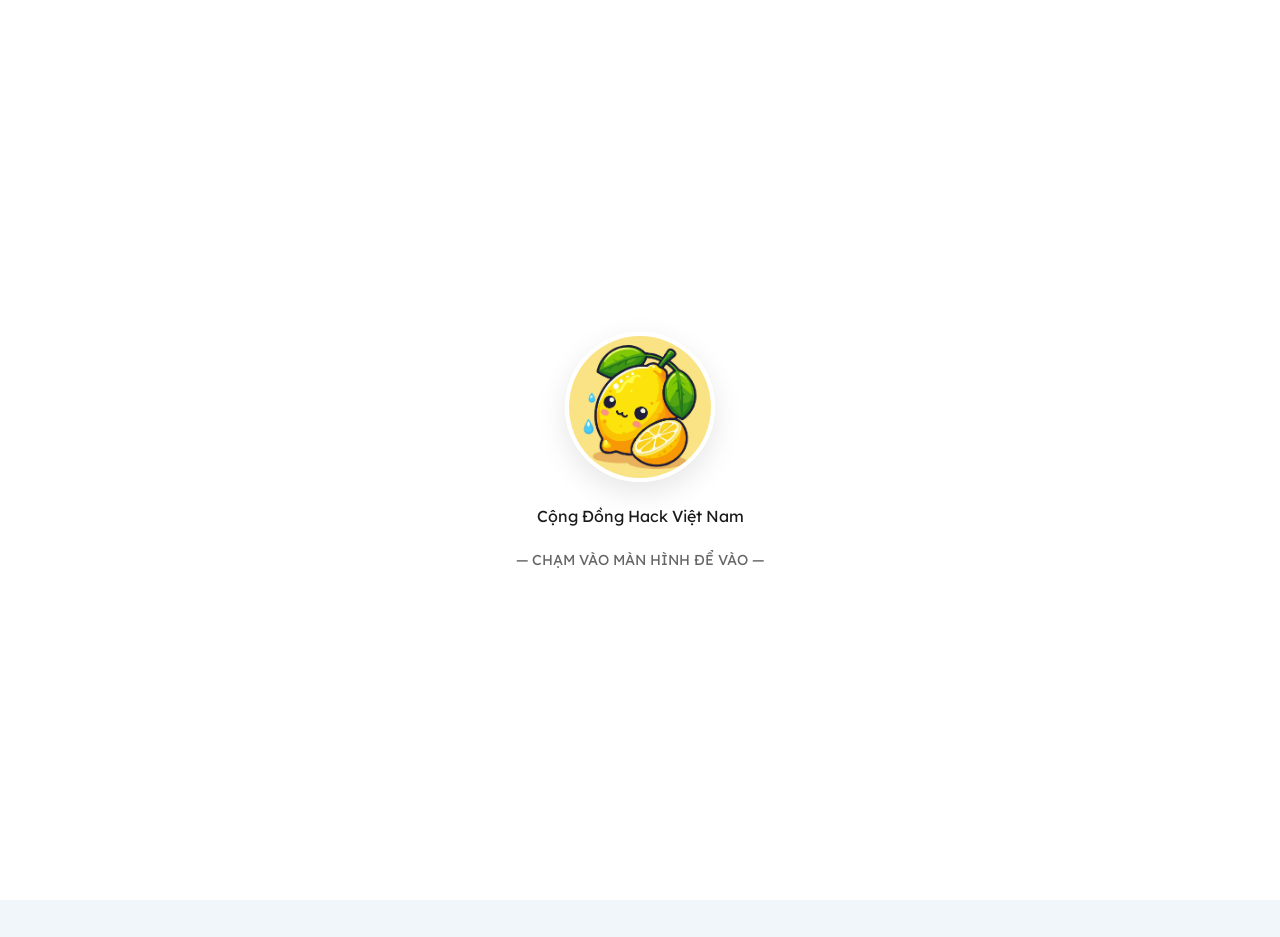
==== index.html @ 49b6e8a6 "Add files via upload" ====
<!DOCTYPE html>
<html lang="vi">
<head>
    <meta charset="UTF-8">
    <meta name="viewport" content="width=device-width, initial-scale=1.0">
    <title>L E M O N </title>
    <link rel="stylesheet" href="style.css?v=110"> 
    <link href="https://fonts.googleapis.com/css2?family=Lexend:wght@300;500;700&display=swap" rel="stylesheet">
</head>
<body>

    <div id="splash-screen" onclick="startWeb()">
        <div class="splash-content">
            <div class="splash-logo-wrapper">
                <img src="img/IMG_3541.AVIF" alt="Logo" class="splash-logo">
            </div>
            <p>Cộng Đồng Hack Việt Nam</p>
            <p style="font-size: 0.9rem; color: #666; margin-top: 25px; animation: blink 1.5s infinite;">
                — CHẠM VÀO MÀN HÌNH ĐỂ VÀO —
            </p>
        </div>
    </div>

    <div id="main-content" class="profile-container">
        <div class="logo-wrapper">
            <img src="img/IMG_3541.AVIF" alt="Logo" class="main-logo">
        </div>

        <h1 class="name">
            L E M O N  
            <span class="verified-icon">
                <svg viewBox="0 0 24 24" fill="#007aff" width="22" height="22"><path d="M22.5 12.5c0-1.58-.88-2.95-2.18-3.65.25-1.03.07-2.15-.55-3.05-.62-.9-1.63-1.45-2.73-1.55-.42-1.35-1.53-2.38-2.93-2.65-1.4-.27-2.83.25-3.66 1.35C9.62 2.05 8.19 1.53 6.79 1.8c-1.4.27-2.51 1.3-2.93 2.65-1.1.1-2.11.65-2.73 1.55-.62.9-.8 2.02-.55 3.05-1.3.7-2.18 2.07-2.18 3.65 0 1.58.88 2.95 2.18 3.65-.25 1.03-.07 2.15.55 3.05.62.9 1.63 1.45 2.73 1.55.42 1.35 1.53 2.38 2.93 2.65 1.4.27 2.83-.25 3.66-1.35 1.05.9 2.48 1.42 3.88 1.15 1.4-.27 2.51-1.3 2.93-2.65 1.1-.1 2.11-.65 2.73-1.55.62-.9.8-2.02.55-3.05 1.3-.7 2.18-2.07 2.18-3.65zm-11.67 4.1l-4.14-4.14 1.41-1.41 2.73 2.73 5.37-5.37 1.41 1.41-6.78 6.78z"></path></svg>
            </span>
        </h1>
        
        <div class="marquee-box">
            <span class="marquee-content">Hi I’m Lemon, Chúc các bạn chơi game vui vẻ !</span>
        </div>

        <div class="social-icons">
            <a href="#" class="social-btn telegram"><img src="https://upload.wikimedia.org/wikipedia/commons/8/82/Telegram_logo.svg" alt="TG"></a>
            <a href="#" class="social-btn facebook"><img src="https://upload.wikimedia.org/wikipedia/commons/b/b8/2021_Facebook_icon.svg" alt="FB"></a>
            <a href="#" class="social-btn youtube"><img src="https://upload.wikimedia.org/wikipedia/commons/0/09/YouTube_full-color_icon_%282017%29.svg" alt="YT"></a>
        </div>

        <h2 class="section-title">IPA & TOOLS</h2>

        <div class="link-card-game" onclick="openHackModal('cfl')">
            <img src="img/cf.JPG" class="game-thumb" alt="CFL">
            <div class="game-meta">
                <span class="game-title">Crossfire Legends</span>
                <span class="game-date">Bản Hack iOS & APK</span>
            </div>
            <div class="install-btn">Install</div>
        </div>

        <div class="link-card-game" onclick="openHackModal('lq')"> 
            <img src="img/lq.JPG" class="game-thumb">
            <div class="game-meta">
                <span class="game-title">Liên Quân</span>
                <span class="game-date">Mod Menu VIP</span>
            </div>
            <div class="install-btn">Install</div>
        </div>

        <div class="link-card-game" onclick="openHackModal('esign')">
            <img src="img/es.JPG" class="game-thumb" alt="ESIGN">
            <div class="game-meta">
                <span class="game-title">ESign Bypass Revoke</span>
                <span class="game-date">Tổng hợp 13 chứng chỉ mới nhất</span>
            </div>
            <div class="install-btn">Click</div>
        </div>

        <a href="https://dangdi.dev/cfl.php" class="link-card-game">
            <img src="img/gif.JPG" class="game-thumb" alt="GIF">
            <div class="game-meta">
                <span class="game-title">Nhập Giftcode Nhanh</span>
                <span class="game-date">Auto tự động nhập nhiều code một lúc</span>
            </div>
            <div class="install-btn">Click</div>
        </a>

        <a href="https://zalo.me/g/fwnup59ogullovi5tgll" class="link-card-game">
            <img src="img/zl.PNG" class="game-thumb" alt="ZALO">
            <div class="game-meta">
                <span class="game-title">Nhóm Zalo</span>
                <span class="game-date">Nhóm cập nhật hack mới nhất</span>
            </div>
            <div class="install-btn">Tham Gia</div>
        </a>

        <footer class="footer">
            <p>© 2026 Lemon Official</p>
        </footer>
    </div>

    <div id="hack-modal" class="modal-overlay" style="display: none;">
        <div class="modal-card">
            <div class="modal-header">
                <h3 id="modal-game-name">Danh Sách</h3>
                <span class="modal-close" onclick="closeHackModal()">&times;</span>
            </div>
            <div id="modal-body-list" class="modal-body" style="max-height: 450px; overflow-y: auto;">
                </div>
        </div>
    </div>

    <audio id="myAudio" loop><source src="Oggy.m4a" type="audio/mp4"></audio>
    <script src="script.js?v=115"></script>
</body>
</html>
---- style.css ----
/* ==========================================================
   GIAO DIỆN PHONG CÁCH TUMADAM MOD (LIGHT MODE) - CHERRY BLOSSOM
   HỖ TRỢ TRANG CHÍNH & TRANG CON & MODAL CHỌN HACK
   ========================================================== */

* { margin: 0; padding: 0; box-sizing: border-box; }

body {
    background-color: #f1f6fb;
    color: #1a1a1a; 
    font-family: 'Lexend', sans-serif;
    overflow-x: hidden;
}

/* --- MÀN HÌNH CHÀO --- */
#splash-screen {
    position: fixed;
    top: 0; left: 0; width: 100%; height: 100%;
    background: #ffffff;
    display: flex; justify-content: center; align-items: center;
    text-align: center;
    z-index: 9999;
    cursor: pointer;
    transition: opacity 0.8s ease, visibility 0.8s;
}

.splash-logo {
    width: 150px; 
    height: 150px;
    border-radius: 50%;
    object-fit: cover;
    border: 4px solid #fff;
    box-shadow: 0 10px 30px rgba(0,0,0,0.1);
    animation: rainbow-glow-light 4s linear infinite;
    margin-bottom: 20px;
}

/* --- NỘI DUNG CHÍNH --- */
.profile-container {
    opacity: 0; 
    transition: opacity 1s ease;
    width: 90%; 
    max-width: 430px; 
    margin: 40px auto; 
    text-align: center;
    padding-bottom: 20px;
}

.show-content { opacity: 1 !important; }

body:not(:has(#splash-screen)) .profile-container {
    opacity: 1 !important;
    display: block !important;
}

.logo-wrapper { display: flex; justify-content: center; margin-bottom: 15px; }
.main-logo {
    width: 110px; height: 110px;
    border-radius: 50%; object-fit: cover;
    border: 4px solid #fff;
    box-shadow: 0 8px 25px rgba(0,0,0,0.08);
}

.name { 
    display: flex; justify-content: center; align-items: center;
    font-size: 26px; font-weight: 700; color: #1a1a1a; margin-bottom: 10px;
}

.verified-icon { display: flex; margin-left: 6px; }

.marquee-box { width: 100%; margin: 10px 0 20px; overflow: hidden; }
.marquee-content { display: inline-block; animation: marquee 12s linear infinite; color: #888; font-size: 0.9rem; white-space: nowrap; }

/* --- NÚT MẠNG XÃ HỘI --- */
.social-icons { display: flex; justify-content: center; gap: 15px; margin-bottom: 25px; }
.social-btn {
    width: 50px; height: 50px; background: #fff; border-radius: 15px;
    display: flex; justify-content: center; align-items: center;
    transition: 0.3s; box-shadow: 0 4px 10px rgba(0,0,0,0.05);
}
.social-btn img { width: 24px; height: 24px; }
.social-btn:hover { transform: translateY(-3px); box-shadow: 0 6px 15px rgba(0,0,0,0.1); }

/* --- TIÊU ĐỀ MỤC --- */
.section-title { 
    font-size: 13px; color: #aaa; margin: 30px 0 15px; 
    letter-spacing: 1.5px; text-transform: uppercase; 
}

/* --- CÁC THẺ LINK GAME (Dạng Card có thể nhấn) --- */
.link-card-game { 
    background: #ffffff;
    display: flex; align-items: center; justify-content: space-between;
    padding: 12px 15px; border-radius: 20px;
    text-decoration: none; color: #333; 
    box-shadow: 0 4px 12px rgba(0, 0, 0, 0.03);
    transition: 0.3s; cursor: pointer; margin-bottom: 12px;
}

.game-thumb { width: 50px; height: 50px; border-radius: 12px; object-fit: cover; margin-right: 15px; }
.game-meta { display: flex; flex-direction: column; flex-grow: 1; text-align: left; margin-right: 10px; overflow: hidden; }
.game-title { font-weight: 700; font-size: 15px; color: #1a1a1a; }
.game-date { font-size: 11px; color: #999; }

.install-btn {
    background: #e1efff; color: #007aff;
    padding: 8px 16px; border-radius: 15px;
    font-size: 11px; font-weight: 700; text-transform: uppercase;
    min-width: 80px; text-align: center;
}

.link-card-game:hover .install-btn { background: #007aff; color: #fff; }

/* ==========================================================
   PHẦN MỚI: MODAL BẢNG CHỌN HACK (DARK MODE THEO Ý BẠN)
   ========================================================== */
.modal-overlay {
    position: fixed; top: 0; left: 0; width: 100%; height: 100%;
    background: rgba(0, 0, 0, 0.85); z-index: 10000;
    display: none; align-items: center; justify-content: center;
}

.modal-card {
    background: #1a1d26; /* Màu tối trùng với thẻ game của bạn */
    width: 90%; max-width: 380px;
    border-radius: 25px; border: 1px solid #2d3139;
    color: white; overflow: hidden;
    animation: slideUp 0.3s ease-out;
}

@keyframes slideUp { from { transform: translateY(20px); opacity: 0; } to { transform: translateY(0); opacity: 1; } }

.modal-header {
    padding: 15px 20px; border-bottom: 1px solid #2d3139;
    display: flex; justify-content: space-between; align-items: center;
}

.modal-header h3 { font-size: 16px; font-weight: 600; color: #fff; }
.modal-close { font-size: 26px; color: #888; cursor: pointer; }

.modal-body { padding: 20px; }

.alert-info {
    background: rgba(78, 124, 254, 0.1);
    color: #4e7cfe; padding: 10px; border-radius: 12px;
    font-size: 12px; margin-bottom: 15px; text-align: center;
}

.hack-item {
    display: flex; justify-content: space-between; align-items: center;
    background: #252a36; padding: 12px 15px;
    border-radius: 15px; margin-bottom: 10px;
    border: 1px solid #2d3139;
}

.hack-info { display: flex; flex-direction: column; }
.hack-name { font-size: 14px; font-weight: 500; color: #fff; }
.hack-version { font-size: 11px; color: #888; }

.btn-download {
    background: #007aff; color: white;
    border: none; padding: 8px 16px;
    border-radius: 12px; font-size: 11px;
    font-weight: 700; cursor: pointer;
}

/* --- HOA ĐÀO & FOOTER --- */
.cherry-blossom {
    position: fixed; top: -20px; z-index: 9998;
    pointer-events: none; border-radius: 150% 0 150% 150%; 
    background: #ffb7c5;
    animation-name: blossom-fall, blossom-shake;
    animation-iteration-count: infinite, infinite;
    animation-timing-function: linear, ease-in-out;
}

.footer { width: 100%; margin-top: 40px; padding-bottom: 40px; text-align: center; clear: both; }
.footer p { font-size: 0.8rem; color: #bbb; display: inline-block; }

/* --- ANIMATIONS --- */
@keyframes blossom-fall {
    0% { transform: translateY(0) rotate(45deg); opacity: 1; }
    100% { transform: translateY(105vh) rotate(400deg); opacity: 0; }
}
@keyframes blossom-shake {
    0%, 100% { margin-left: 0; }
    50% { margin-left: 50px; }
}
@keyframes marquee { 0% { transform: translateX(100%); } 100% { transform: translateX(-100%); } }
@keyframes rainbow-glow-light {
    0% { border-color: #ffb7c5; box-shadow: 0 0 15px rgba(255,183,197,0.4); }
    100% { border-color: #ffb7c5; box-shadow: 0 0 15px rgba(255,183,197,0.4); }
}
@keyframes blink { 0%, 100% { opacity: 1; } 50% { opacity: 0.3; } }
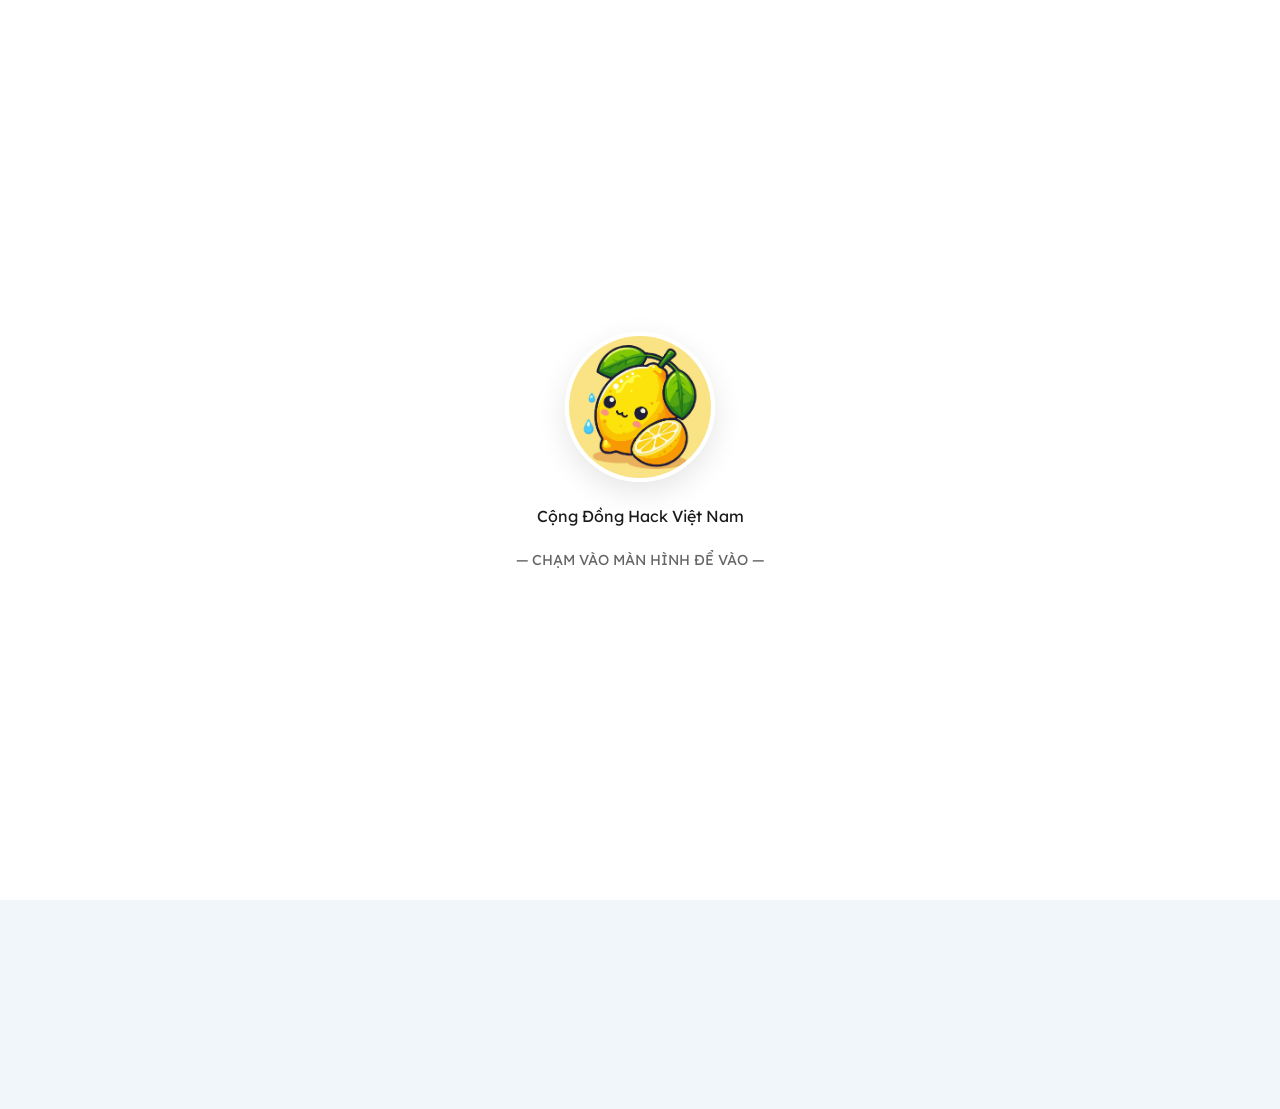
==== commit c19daf72: "Add files via upload" ====
--- a/index.html
+++ b/index.html
@@ -45,6 +45,7 @@
 
         <h2 class="section-title">IPA & TOOLS</h2>
 
+
         <div class="link-card-game" onclick="openHackModal('cfl')">
             <img src="img/cf.JPG" class="game-thumb" alt="CFL">
             <div class="game-meta">
@@ -54,6 +55,7 @@
             <div class="install-btn">Install</div>
         </div>
 
+
         <div class="link-card-game" onclick="openHackModal('lq')"> 
             <img src="img/lq.JPG" class="game-thumb">
             <div class="game-meta">
@@ -62,6 +64,26 @@
             </div>
             <div class="install-btn">Install</div>
         </div>
+
+<div class="link-card-game" onclick="openHackModal('pu')"> 
+            <img src="img/pu.JPG" class="game-thumb">
+            <div class="game-meta">
+                <span class="game-title">PUBG MOBILE</span>
+                <span class="game-date">AIMBOT VIP PRO</span>
+            </div>
+            <div class="install-btn">Install</div>
+        </div>
+
+
+<div class="link-card-game" onclick="openHackModal('ff')"> 
+            <img src="img/ff.JPG" class="game-thumb">
+            <div class="game-meta">
+                <span class="game-title">Free Fire</span>
+                <span class="game-date">Lửa chùa chính hiệu</span>
+            </div>
+            <div class="install-btn">Install</div>
+        </div>
+
 
         <div class="link-card-game" onclick="openHackModal('esign')">
             <img src="img/es.JPG" class="game-thumb" alt="ESIGN">
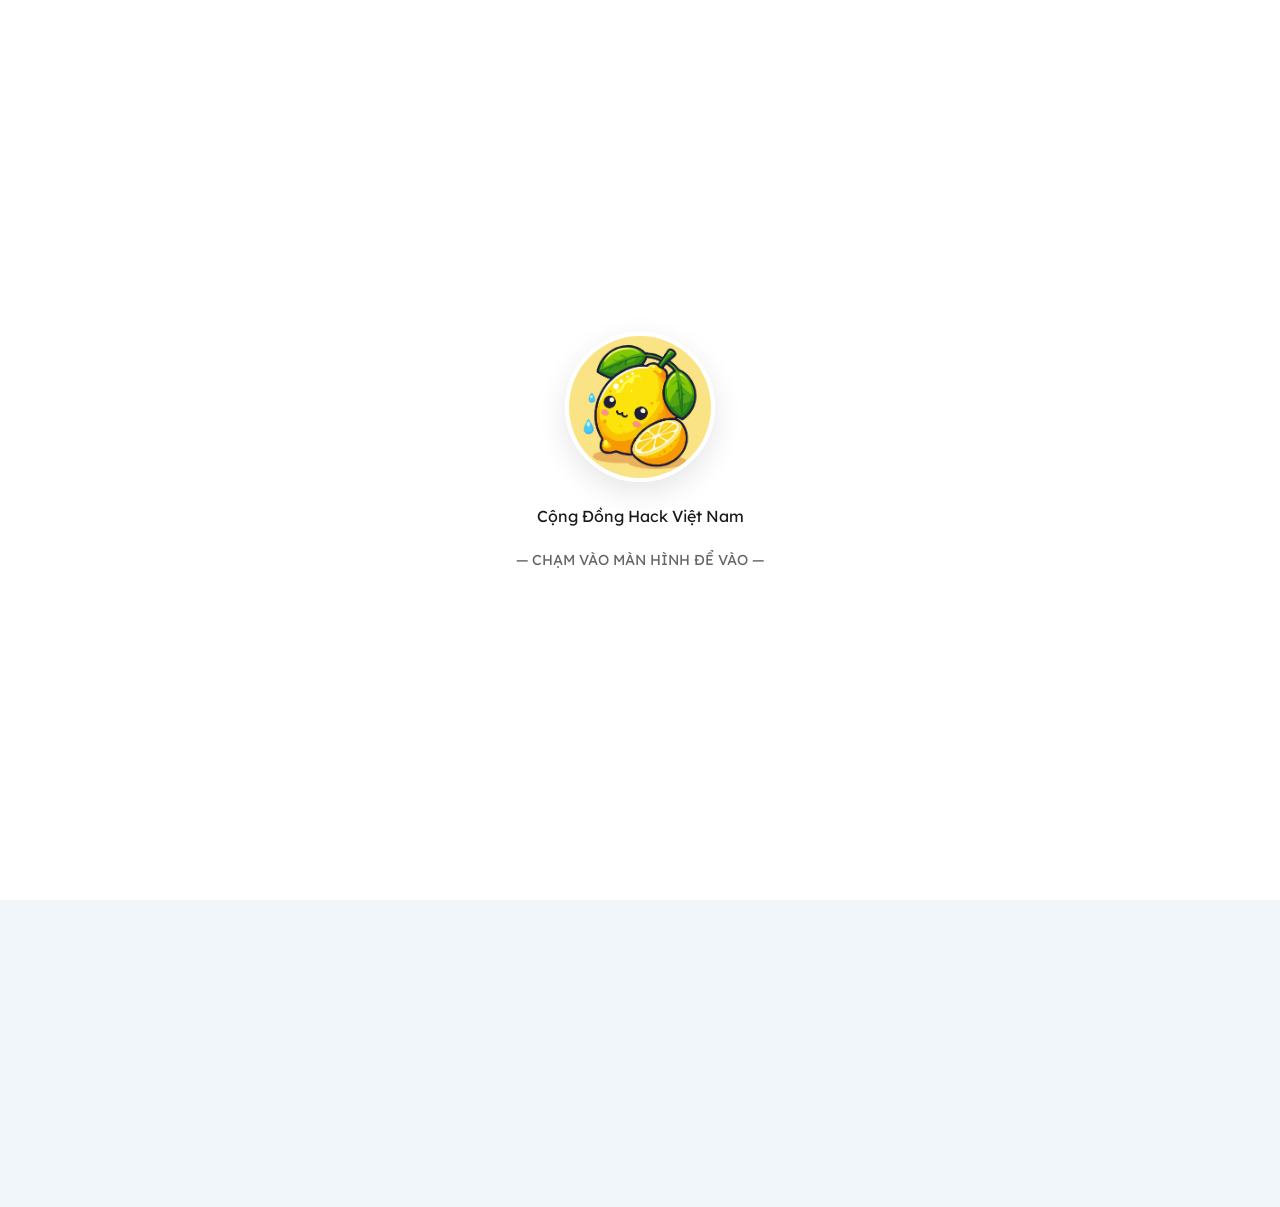
==== commit d44f9fbe: "Add files via upload" ====
--- a/index.html
+++ b/index.html
@@ -43,7 +43,7 @@
             <a href="#" class="social-btn youtube"><img src="https://upload.wikimedia.org/wikipedia/commons/0/09/YouTube_full-color_icon_%282017%29.svg" alt="YT"></a>
         </div>
 
-        <h2 class="section-title">IPA & TOOLS</h2>
+        <h2 class="section-title">GAME MOBILE</h2>
 
 
         <div class="link-card-game" onclick="openHackModal('cfl')">
@@ -84,7 +84,7 @@
             <div class="install-btn">Install</div>
         </div>
 
-
+<h2 class="section-title">APP</h2>
         <div class="link-card-game" onclick="openHackModal('esign')">
             <img src="img/es.JPG" class="game-thumb" alt="ESIGN">
             <div class="game-meta">
@@ -94,6 +94,7 @@
             <div class="install-btn">Click</div>
         </div>
 
+<h2 class="section-title">Suppots</h2>
         <a href="https://dangdi.dev/cfl.php" class="link-card-game">
             <img src="img/gif.JPG" class="game-thumb" alt="GIF">
             <div class="game-meta">
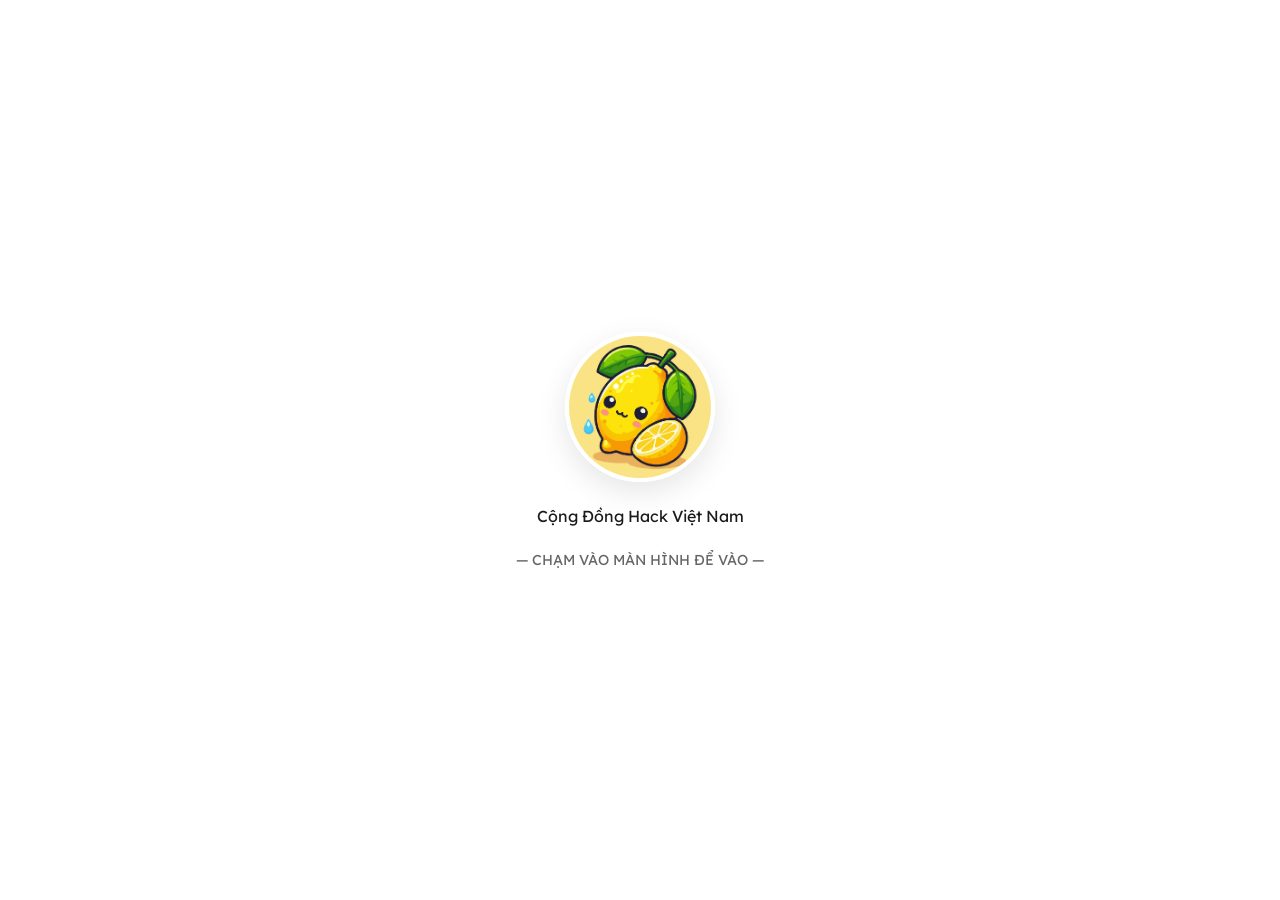
==== commit 8ecf951f: "Add files via upload" ====
--- a/index.html
+++ b/index.html
@@ -3,7 +3,7 @@
 <head>
     <meta charset="UTF-8">
     <meta name="viewport" content="width=device-width, initial-scale=1.0">
-    <title>L E M O N </title>
+    <title>L E M O N</title>
     <link rel="stylesheet" href="style.css?v=110"> 
     <link href="https://fonts.googleapis.com/css2?family=Lexend:wght@300;500;700&display=swap" rel="stylesheet">
 </head>
@@ -21,7 +21,7 @@
         </div>
     </div>
 
-    <div id="main-content" class="profile-container">
+    <div id="main-content" class="profile-container" style="display: none; opacity: 0;">
         <div class="logo-wrapper">
             <img src="img/IMG_3541.AVIF" alt="Logo" class="main-logo">
         </div>
@@ -38,13 +38,12 @@
         </div>
 
         <div class="social-icons">
-            <a href="#" class="social-btn telegram"><img src="https://upload.wikimedia.org/wikipedia/commons/8/82/Telegram_logo.svg" alt="TG"></a>
-            <a href="#" class="social-btn facebook"><img src="https://upload.wikimedia.org/wikipedia/commons/b/b8/2021_Facebook_icon.svg" alt="FB"></a>
-            <a href="#" class="social-btn youtube"><img src="https://upload.wikimedia.org/wikipedia/commons/0/09/YouTube_full-color_icon_%282017%29.svg" alt="YT"></a>
+            <a href="https://t.me/xLemonVN" class="social-btn telegram"><img src="https://upload.wikimedia.org/wikipedia/commons/8/82/Telegram_logo.svg" alt="TG"></a>
+            <a href="https://www.facebook.com/share/17ZdK4NApq/?mibextid=wwXIfr" class="social-btn facebook"><img src="https://upload.wikimedia.org/wikipedia/commons/b/b8/2021_Facebook_icon.svg" alt="FB"></a>
+            <a href="https://www.tiktok.com/@lm_vietsub?_r=1&_t=ZS-95gJMYAjqcO" class="social-btn youtube"><img src="https://upload.wikimedia.org/wikipedia/commons/0/09/YouTube_full-color_icon_%282017%29.svg" alt="YT"></a>
         </div>
 
         <h2 class="section-title">GAME MOBILE</h2>
-
 
         <div class="link-card-game" onclick="openHackModal('cfl')">
             <img src="img/cf.JPG" class="game-thumb" alt="CFL">
@@ -55,7 +54,6 @@
             <div class="install-btn">Install</div>
         </div>
 
-
         <div class="link-card-game" onclick="openHackModal('lq')"> 
             <img src="img/lq.JPG" class="game-thumb">
             <div class="game-meta">
@@ -65,7 +63,7 @@
             <div class="install-btn">Install</div>
         </div>
 
-<div class="link-card-game" onclick="openHackModal('pu')"> 
+        <div class="link-card-game" onclick="openHackModal('pu')"> 
             <img src="img/pu.JPG" class="game-thumb">
             <div class="game-meta">
                 <span class="game-title">PUBG MOBILE</span>
@@ -74,8 +72,7 @@
             <div class="install-btn">Install</div>
         </div>
 
-
-<div class="link-card-game" onclick="openHackModal('ff')"> 
+        <div class="link-card-game" onclick="openHackModal('ff')"> 
             <img src="img/ff.JPG" class="game-thumb">
             <div class="game-meta">
                 <span class="game-title">Free Fire</span>
@@ -84,7 +81,7 @@
             <div class="install-btn">Install</div>
         </div>
 
-<h2 class="section-title">APP</h2>
+        <h2 class="section-title">APP</h2>
         <div class="link-card-game" onclick="openHackModal('esign')">
             <img src="img/es.JPG" class="game-thumb" alt="ESIGN">
             <div class="game-meta">
@@ -94,7 +91,7 @@
             <div class="install-btn">Click</div>
         </div>
 
-<h2 class="section-title">Suppots</h2>
+        <h2 class="section-title">Supports</h2>
         <a href="https://dangdi.dev/cfl.php" class="link-card-game">
             <img src="img/gif.JPG" class="game-thumb" alt="GIF">
             <div class="game-meta">
@@ -129,7 +126,10 @@
         </div>
     </div>
 
-    <audio id="myAudio" loop><source src="Oggy.m4a" type="audio/mp4"></audio>
+    <audio id="myAudio" loop>
+        <source src="" type="audio/mp4">
+    </audio>
+
     <script src="script.js?v=115"></script>
 </body>
 </html>
